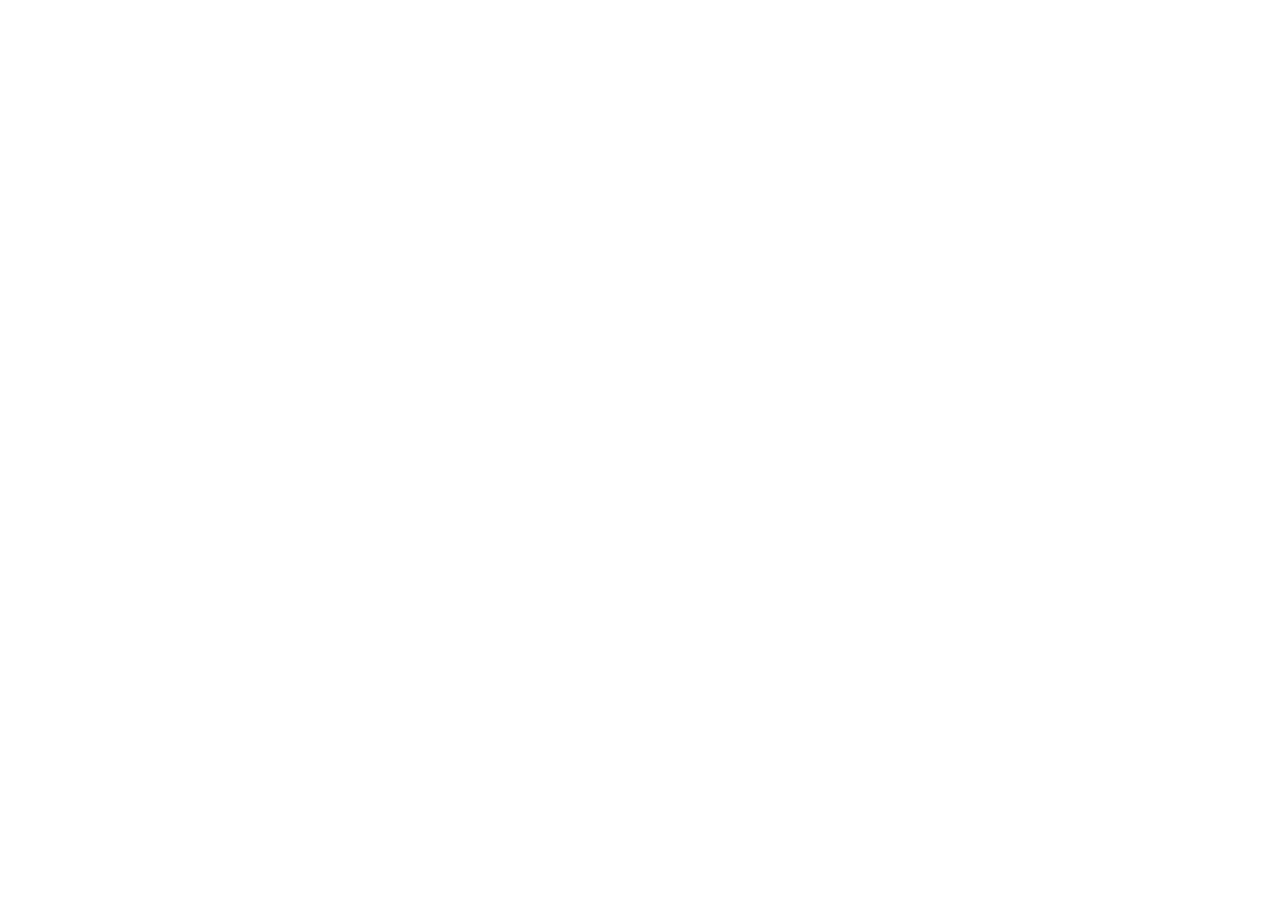
==== index.html @ 6823f7c6 "INICI" ====
<!DOCTYPE html>
<html lang="es">
    
<head>
    <meta charset="UTF-8">
    <meta name="viewport" content="width=device-width, initial-scale=1.0">

    <title>Can Bellès | Restaurant</title>
    <meta name="description" content="CUINA TRADICIONAL MEDITERRÀNIA.">

    <meta name="robots" content="index, follow">
    <link rel="canonical" href="https://canbelles.com/">

    <link rel="manifest" href="manifest.json">
    <link rel="icon" type="image/png" href="https://avsets.pages.dev/logo/logoBLL.png">
    <link rel="apple-touch-icon" href="https://avsets.pages.dev/logo/logoBLL.png">

    <!-- NUEVO: Apple (iPhone/iPad) -->
    <meta name="apple-mobile-web-app-capable" content="yes">
    <meta name="apple-mobile-web-app-status-bar-style" content="black-translucent">
    <meta name="apple-mobile-web-app-title" content="Can Bellès">
    <meta name="format-detection" content="telephone=yes">
    <meta name="theme-color" content="#81029A">

    <!-- NUEVO: carga más rápida del CDN de imágenes -->
    <link rel="preconnect" href="https://avsets.pages.dev" crossorigin>
    <link rel="dns-prefetch" href="https://avsets.pages.dev">

    <!-- NUEVO: geo para buscadores locales -->
    <meta name="geo.region" content="ES-CT">
    <meta name="geo.placename" content="Vilafranca">

    <meta name="google-site-verification" content="   " />

    <meta property="og:title" content="Can Bellès | Restaurant">
    <meta property="og:description" content="CUINA TRADICIONAL MEDITERRÀNIA.">
    <meta property="og:image" content="https://avsets.pages.dev/logo/logoBLL.png">
    <!-- NUEVO: tamaño de la imagen al compartir (WhatsApp lo necesita) -->
    <meta property="og:image:width" content="200">
    <meta property="og:image:height" content="200">
    <meta property="og:image:type" content="image/png">
    <meta property="og:type" content="website">
    <meta property="og:url" content="https://www.canbelles.com/">
    <meta property="og:locale" content="es_ES">
    <!-- NUEVO -->
    <meta property="og:site_name" content="AMR MotorBike">

    <meta name="twitter:card" content="summary_large_image">
    <meta name="twitter:title" content="Can Bellès | Restaurant">
    <meta name="twitter:description" content="CUINA TRADICIONAL MEDITERRÀNIA.">
    <meta name="twitter:image" content="https://avsets.pages.dev/logo/logoBLL.png">

    <script type="application/ld+json">
    {
      "@context": "https://schema.org",
      "@type": ["AutoRepair", "LocalBusiness"],
      "@id": "https://www.amrmotorbike.com/#business",
      "name": "AMR MotorBike",
      "image": "https://avsets.pages.dev/images/amrmotorbike/hero-amrmotorbike.webp",
      "logo": "https://avsets.pages.dev/logo/logo-nouAMR.png",
      "telephone": "+34669669877",
      "email": "info@amrmotorbike.com",
      "priceRange": "€€",
      "address": {
        "@type": "PostalAddress",
        "streetAddress": "C/ Vila Cinca, 97",
        "addressLocality": "Sabadell",
        "addressRegion": "Barcelona",
        "postalCode": "08208",
        "addressCountry": "ES"
      },
      "url": "https://www.amrmotorbike.com",
      "openingHours": ["Mo-Th 08:30-13:00", "Mo-Th 15:00-18:00", "Fr 08:30-16:00"],
      "areaServed": ["Sabadell", "Terrassa", "Barberà del Vallès", "Cerdanyola del Vallès"],
      "aggregateRating": {
        "@type": "AggregateRating",
        "ratingValue": "5.0",
        "reviewCount": "21",
        "bestRating": "5",
        "worstRating": "1"
      },
      "sameAs": ["https://g.page/r/CcBpNj0U5YUAEBM/review"]
    }
    </script>

    <!-- NUEVO: segundo bloque, va debajo del anterior, no lo sustituye -->
    <script type="application/ld+json">
    {
      "@context": "https://schema.org",
      "@type": "WebSite",
      "name": "AMR MotorBike",
      "url": "https://www.amrmotorbike.com/",
      "inLanguage": "es",
      "publisher": { "@id": "https://www.amrmotorbike.com/#business" }
    }
    </script>


    <style>
     body { opacity: 0; transition: opacity 0.5s ease-in; }
    </style>

    <script src="config.js?v=1.1"></script>

    <script>
        window.MODULS = ["cookies-banner.js","nav-comu.js", "main.js","footer-comu.js"];
    </script>

    <script src="loader.js"></script>
</head>


<body>

          <nav-comu></nav-comu>




    <div id="navbar"></div>
    <div id="hero"></div>
    <div id="stats"></div>
    <div id="seccions"></div>
    <!--<share-btn></share-btn>-->
    <div id="footer"></div>

    <cookies-banner></cookies-banner>

    <script data-goatcounter="https://amrmotorbike.goatcounter.com/count"
        data-goatcounter-settings='{"ignore_params": ["ved", "fbclid", "gclid"]}'             
        async src="//gc.zgo.at/count.js"></script>

    <script>
window.onerror = function(msg, src, line) {
    document.body.innerHTML += '<div style="background:red;color:white;padding:20px;font-size:14px;position:fixed;bottom:0;left:0;right:0;z-index:99999">' + msg + ' — línia ' + line + '</div>';
};
</script>
<script src="https://altervector.github.io/assets/components/share.js"></script>

</body>
</html>
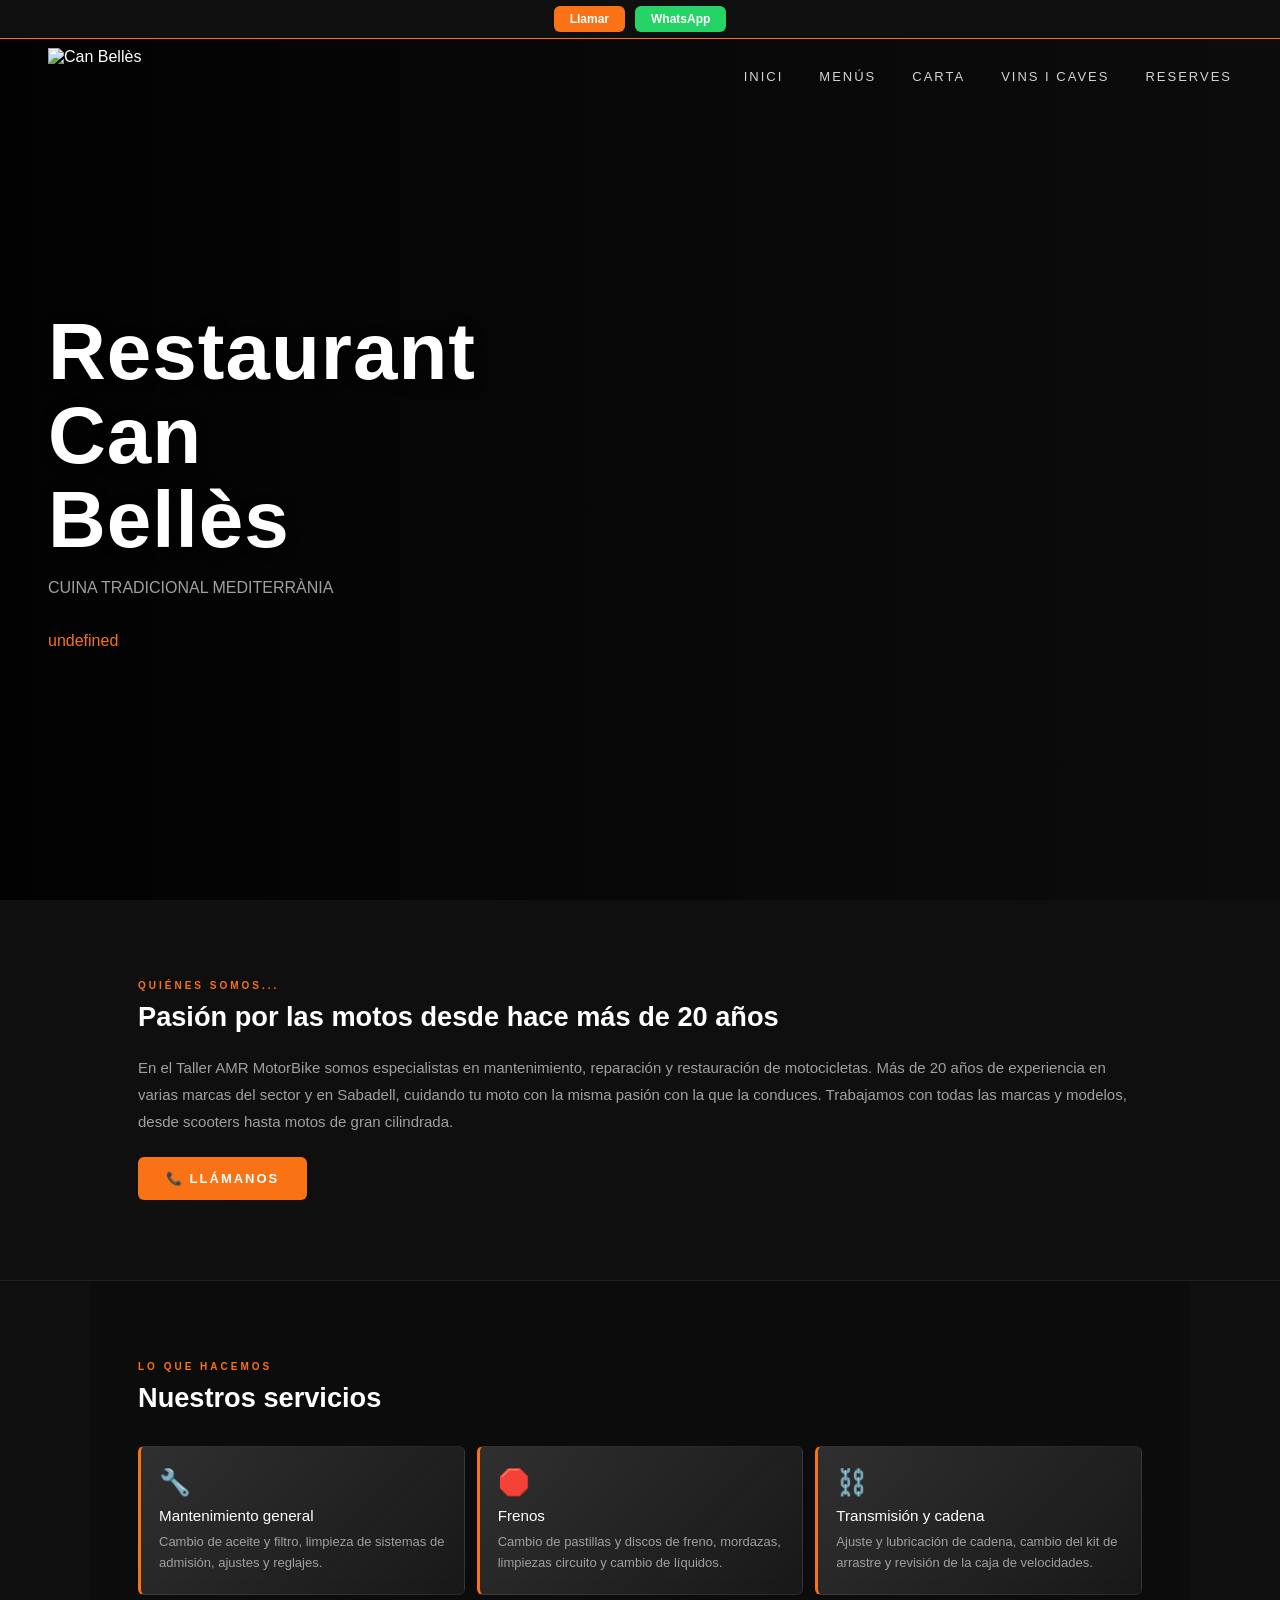
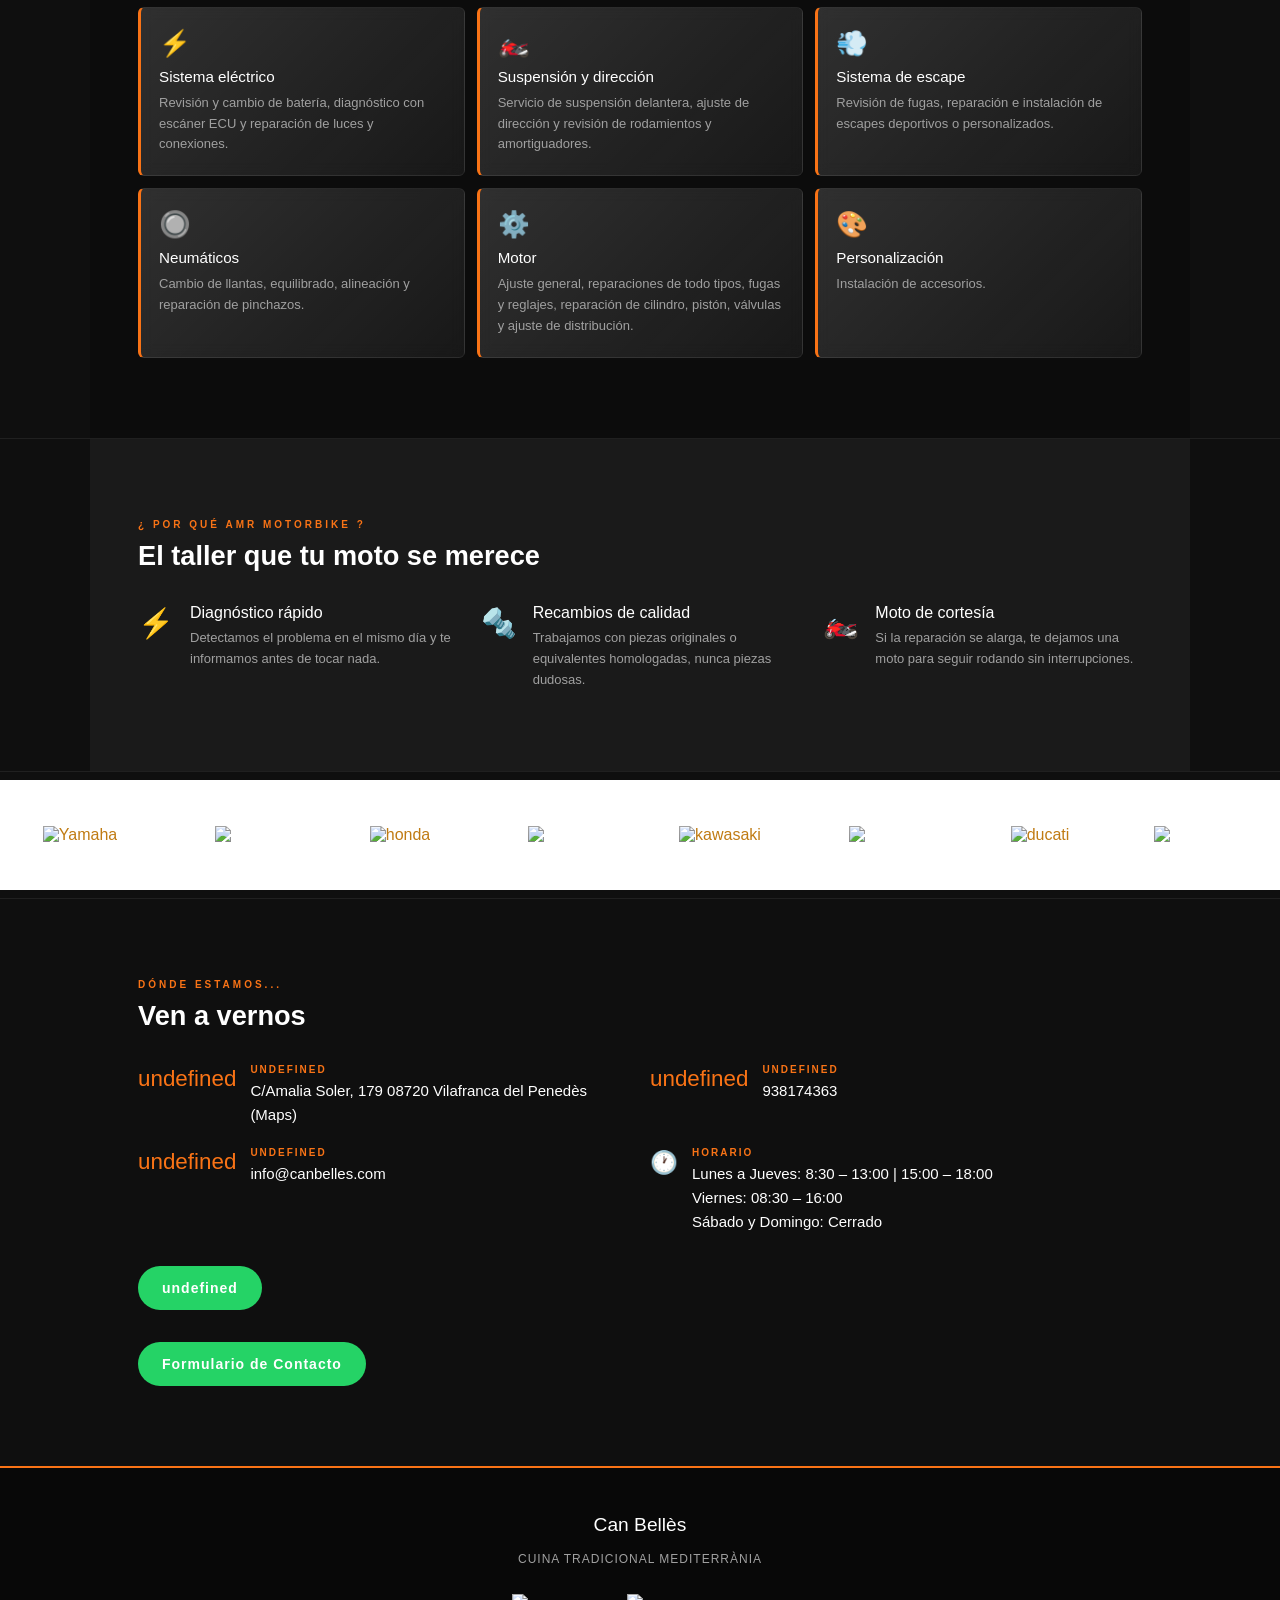
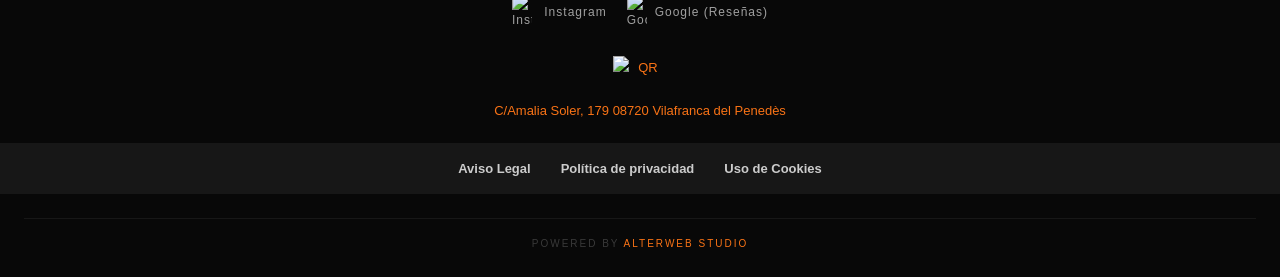
==== commit ed8e306b: "zcng" ====
--- a/index.html
+++ b/index.html
@@ -117,9 +117,8 @@
 
 
 
-    <div id="navbar"></div>
     <div id="hero"></div>
-    <div id="stats"></div>
+    <!div id="stats"></div>
     <div id="seccions"></div>
     <!--<share-btn></share-btn>-->
     <div id="footer"></div>
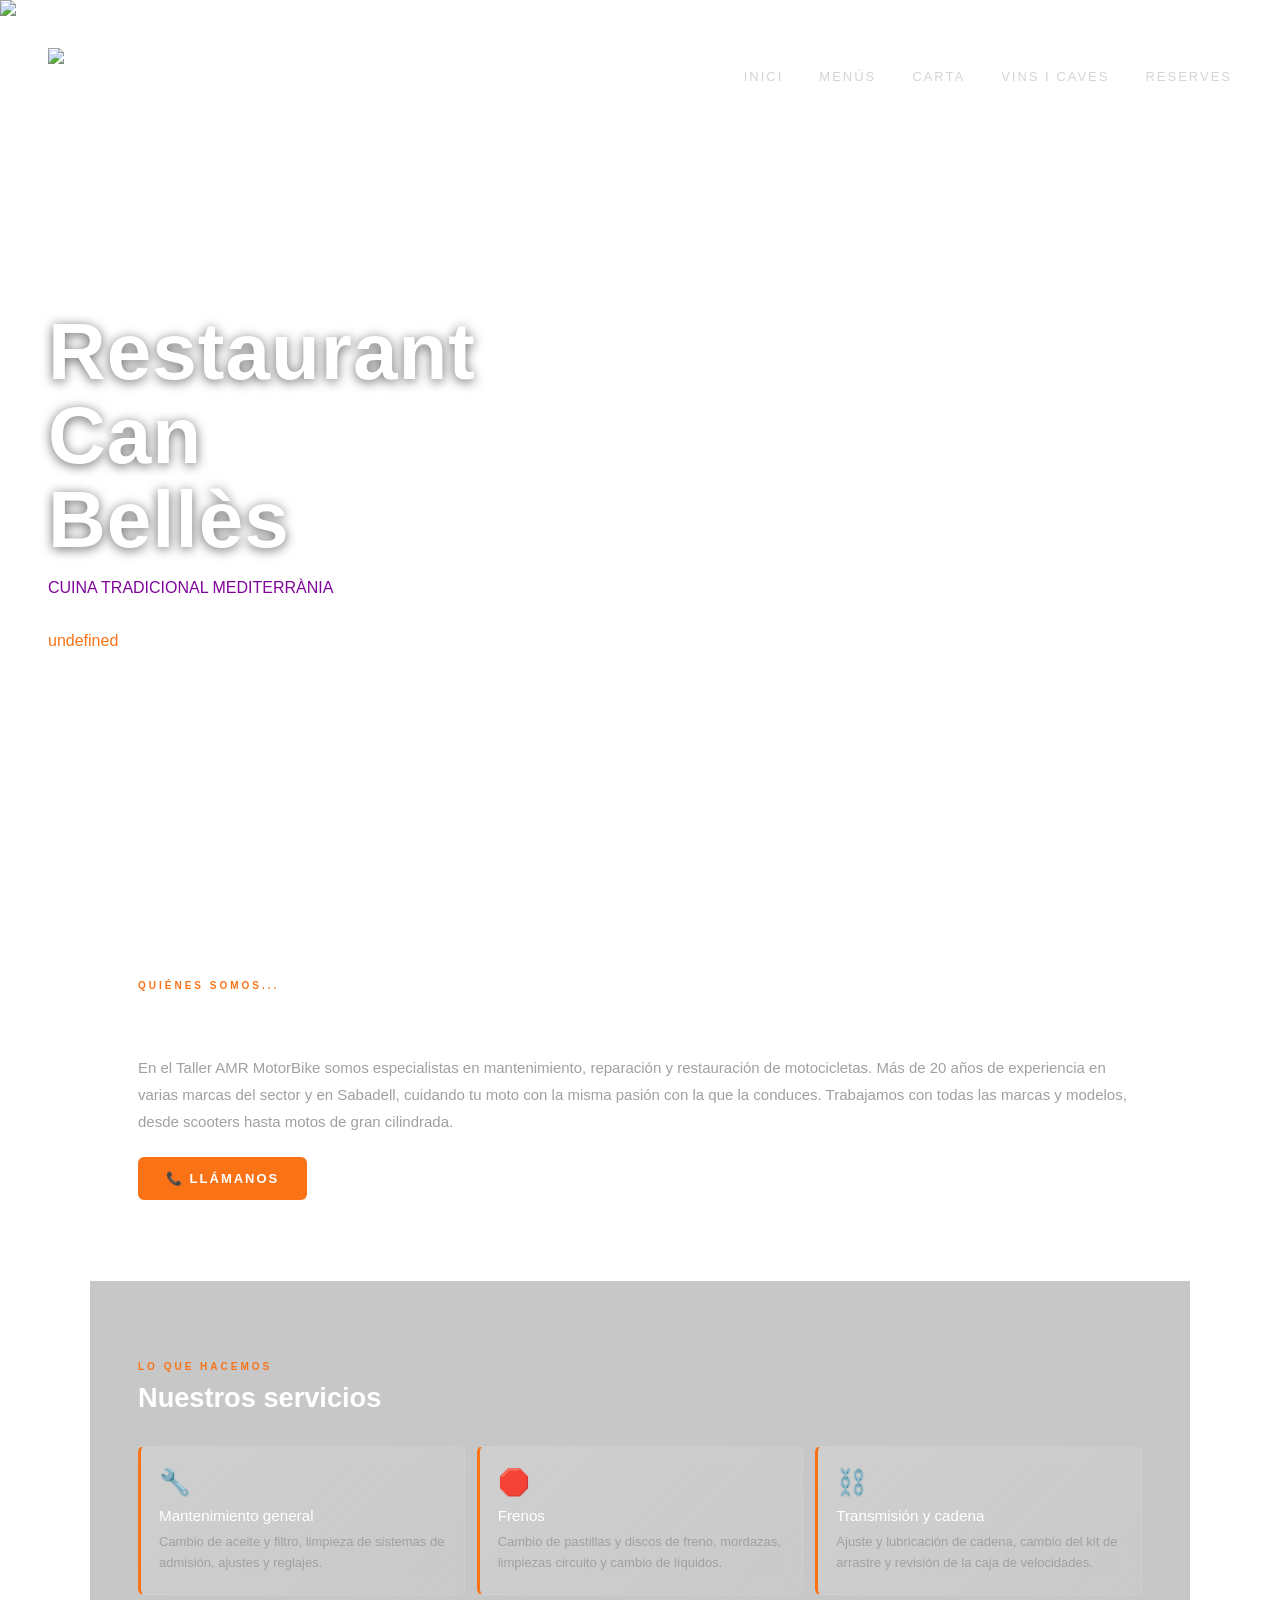
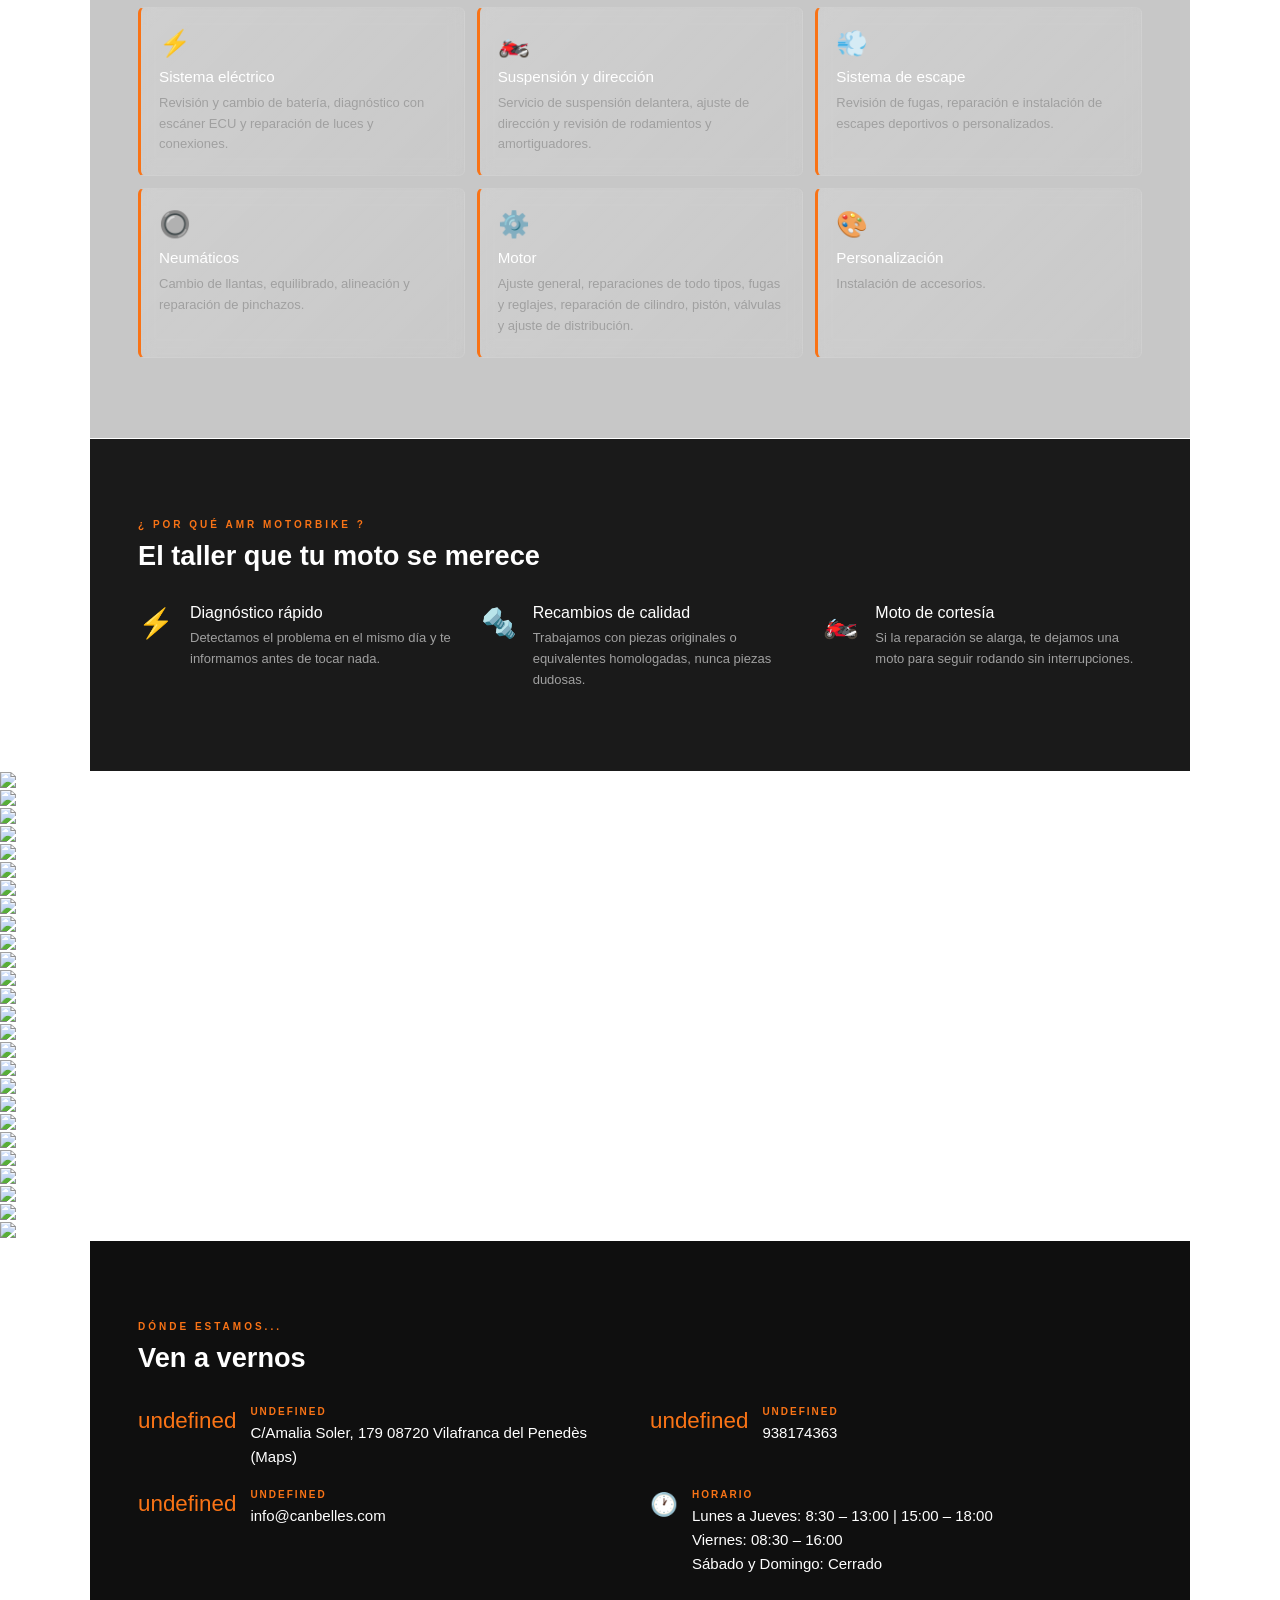
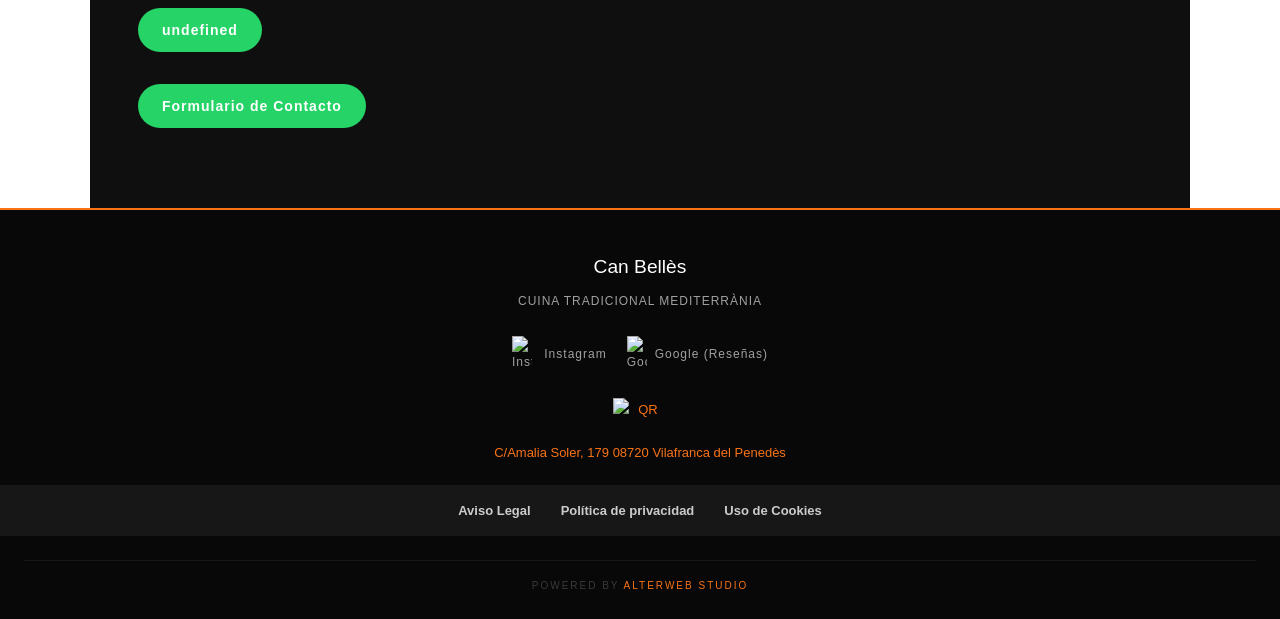
==== commit 9a9d78b7: ",jh" ====
--- a/index.html
+++ b/index.html
@@ -20,7 +20,7 @@
     <meta name="apple-mobile-web-app-status-bar-style" content="black-translucent">
     <meta name="apple-mobile-web-app-title" content="Can Bellès">
     <meta name="format-detection" content="telephone=yes">
-    <meta name="theme-color" content="#81029A">
+    <meta name="theme-color" content="#800699">
 
     <!-- NUEVO: carga más rápida del CDN de imágenes -->
     <link rel="preconnect" href="https://avsets.pages.dev" crossorigin>
@@ -112,7 +112,7 @@
 
 <body>
 
-          <nav-comu></nav-comu>
+    <nav-comu></nav-comu>
 
 
 
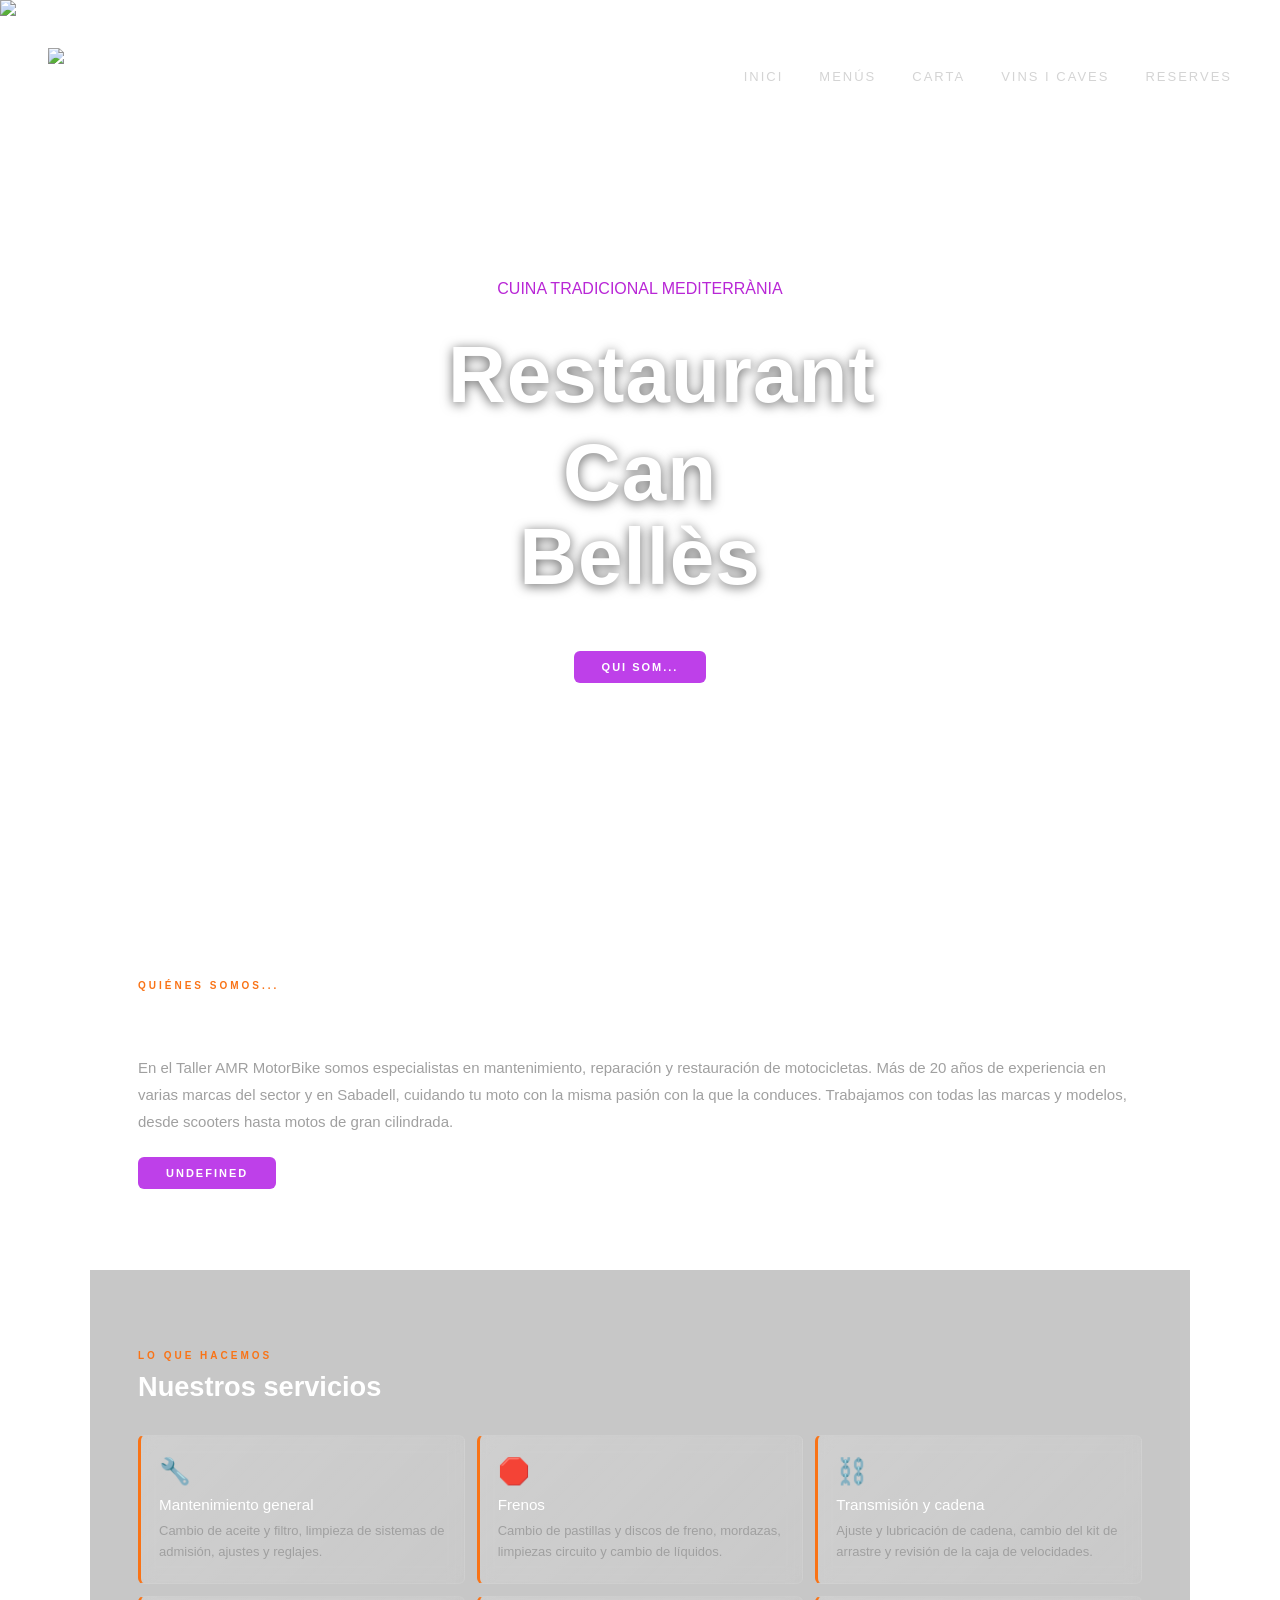
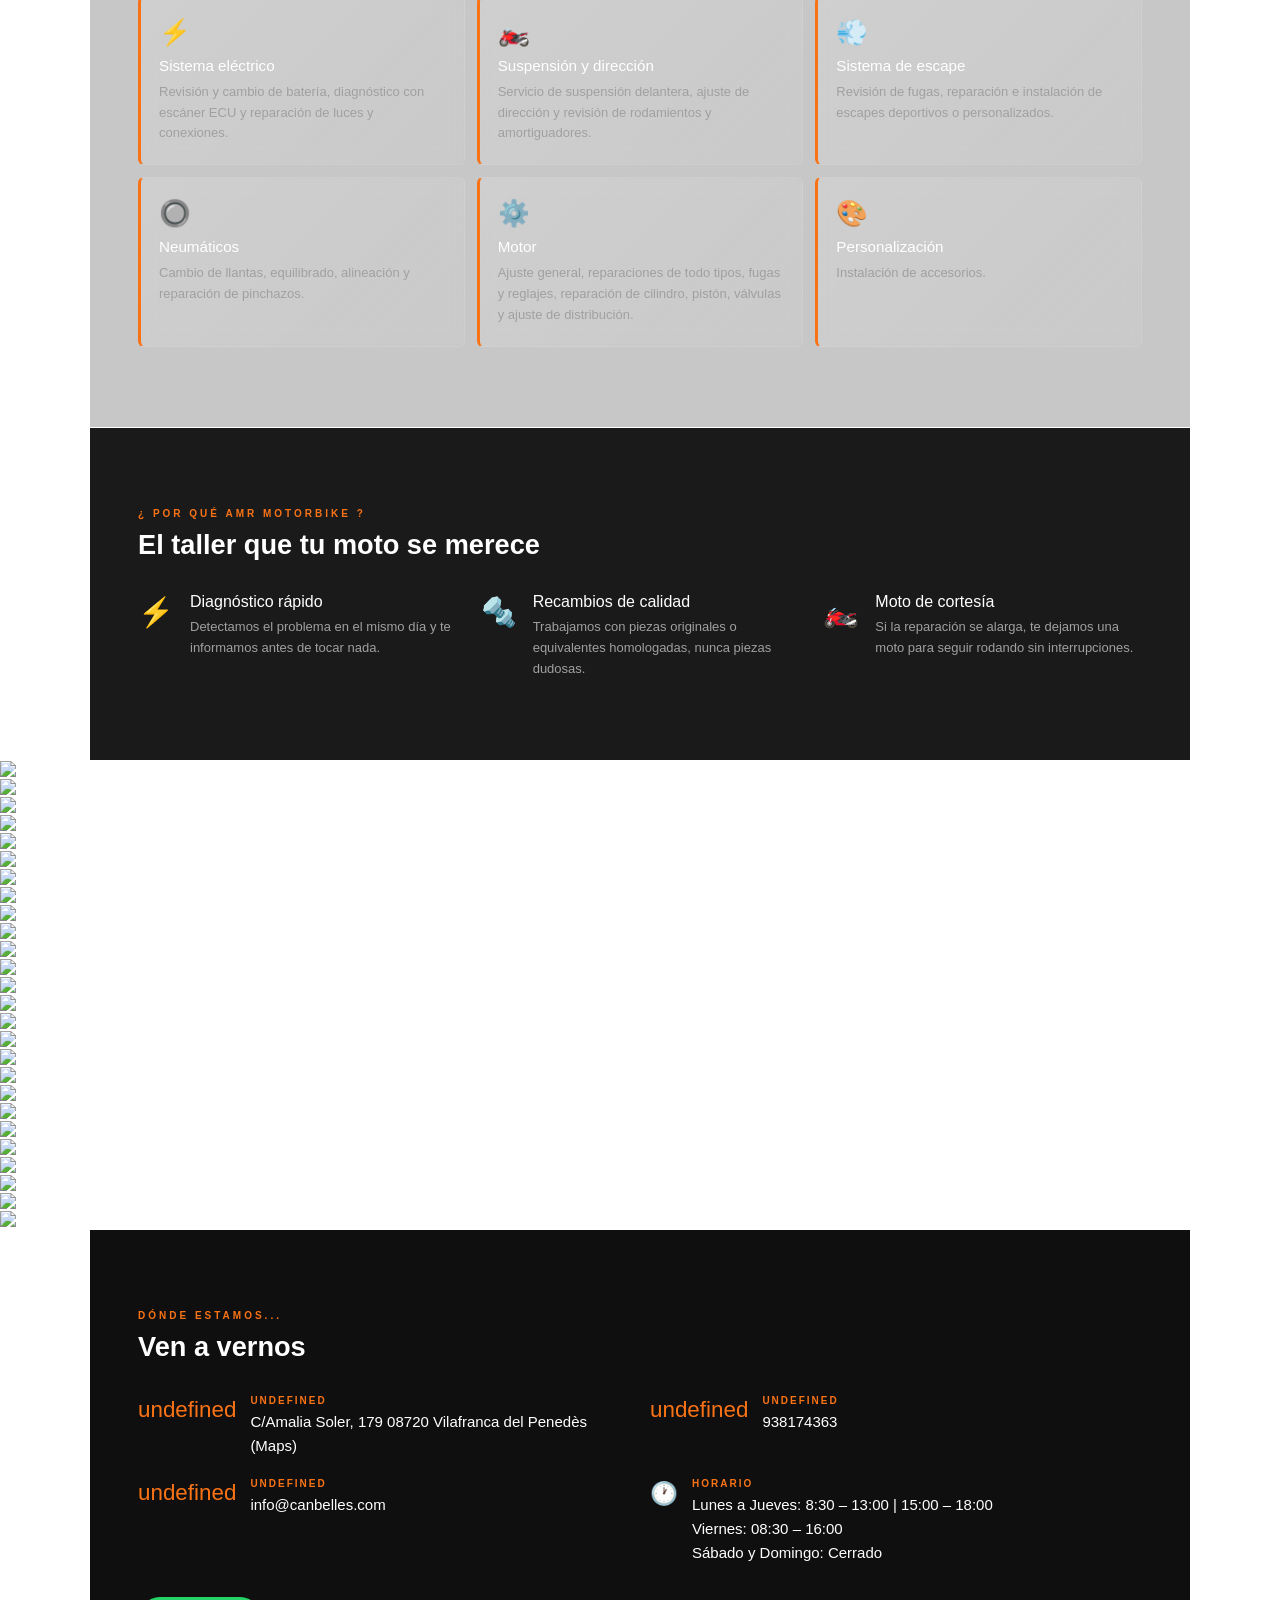
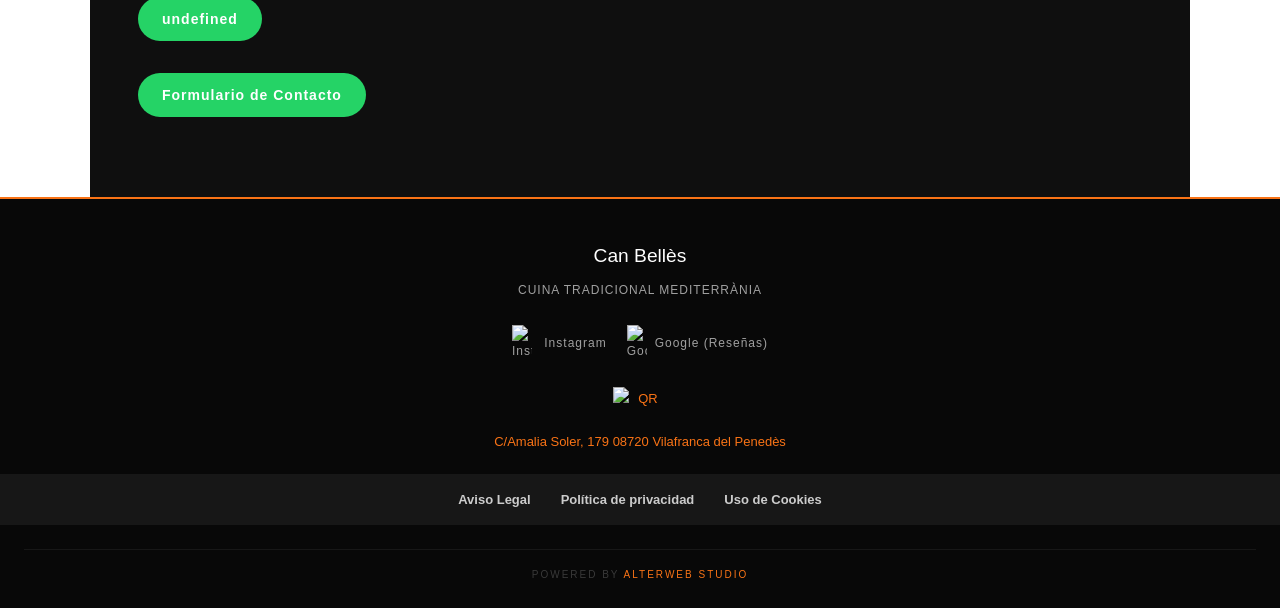
==== commit ff614f13: "v2" ====
--- a/index.html
+++ b/index.html
@@ -100,7 +100,7 @@
      body { opacity: 0; transition: opacity 0.5s ease-in; }
     </style>
 
-    <script src="config.js?v=1.1"></script>
+    <script src="config.js?v=1.2"></script>
 
     <script>
         window.MODULS = ["cookies-banner.js","nav-comu.js", "main.js","footer-comu.js"];
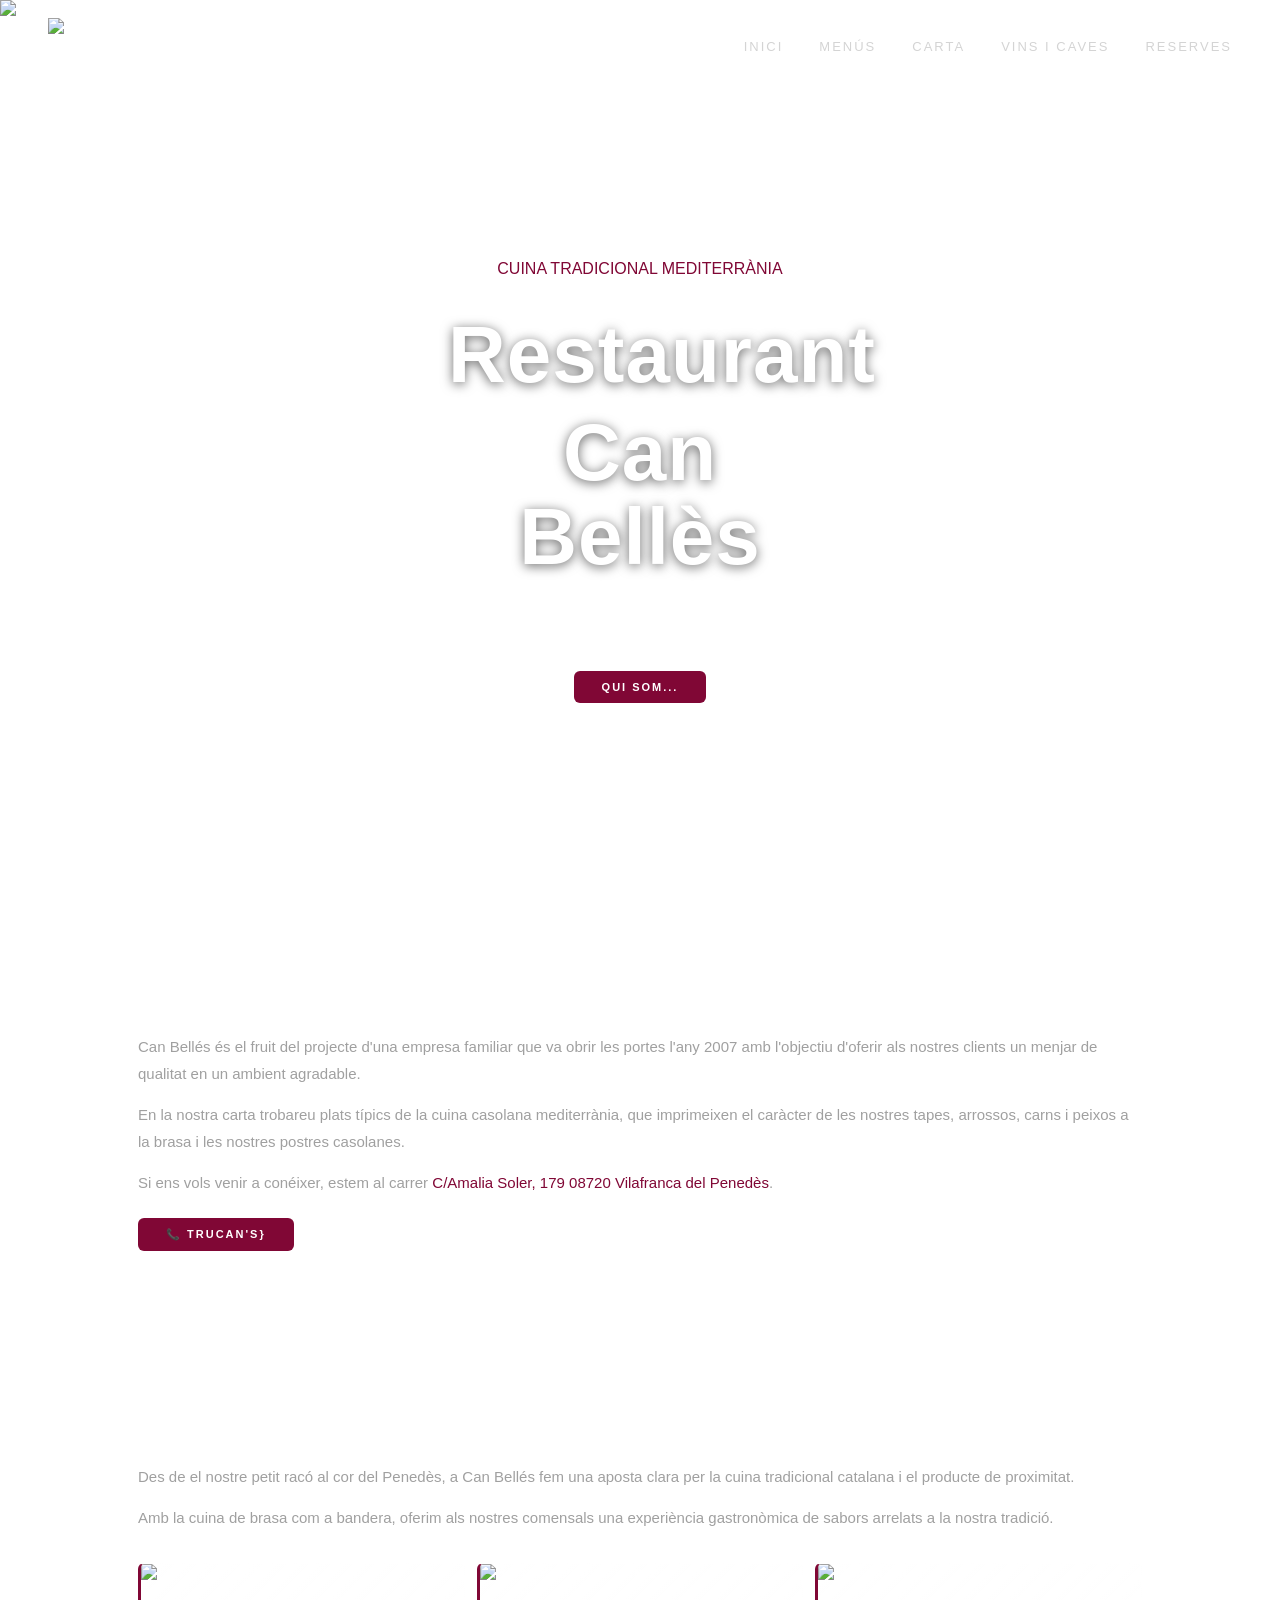
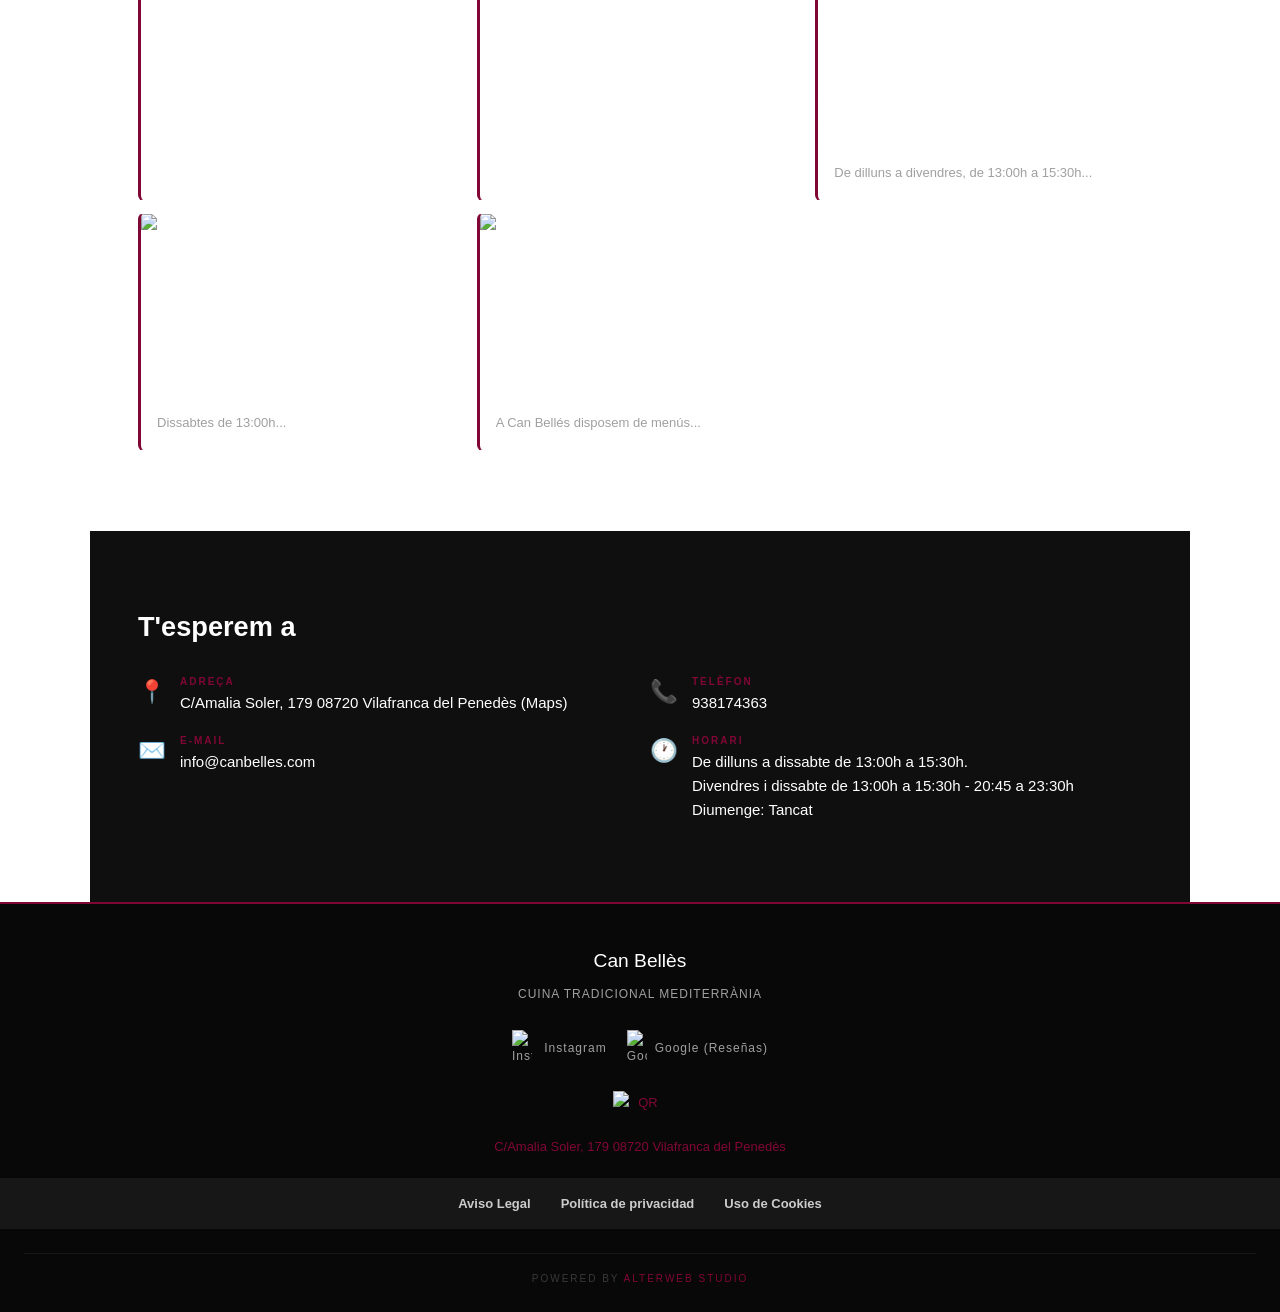
==== commit e3971e1a: "Update theme color in index.html" ====
--- a/index.html
+++ b/index.html
@@ -20,7 +20,7 @@
     <meta name="apple-mobile-web-app-status-bar-style" content="black-translucent">
     <meta name="apple-mobile-web-app-title" content="Can Bellès">
     <meta name="format-detection" content="telephone=yes">
-    <meta name="theme-color" content="#800699">
+    <meta name="theme-color" content="#800735">
 
     <!-- NUEVO: carga más rápida del CDN de imágenes -->
     <link rel="preconnect" href="https://avsets.pages.dev" crossorigin>
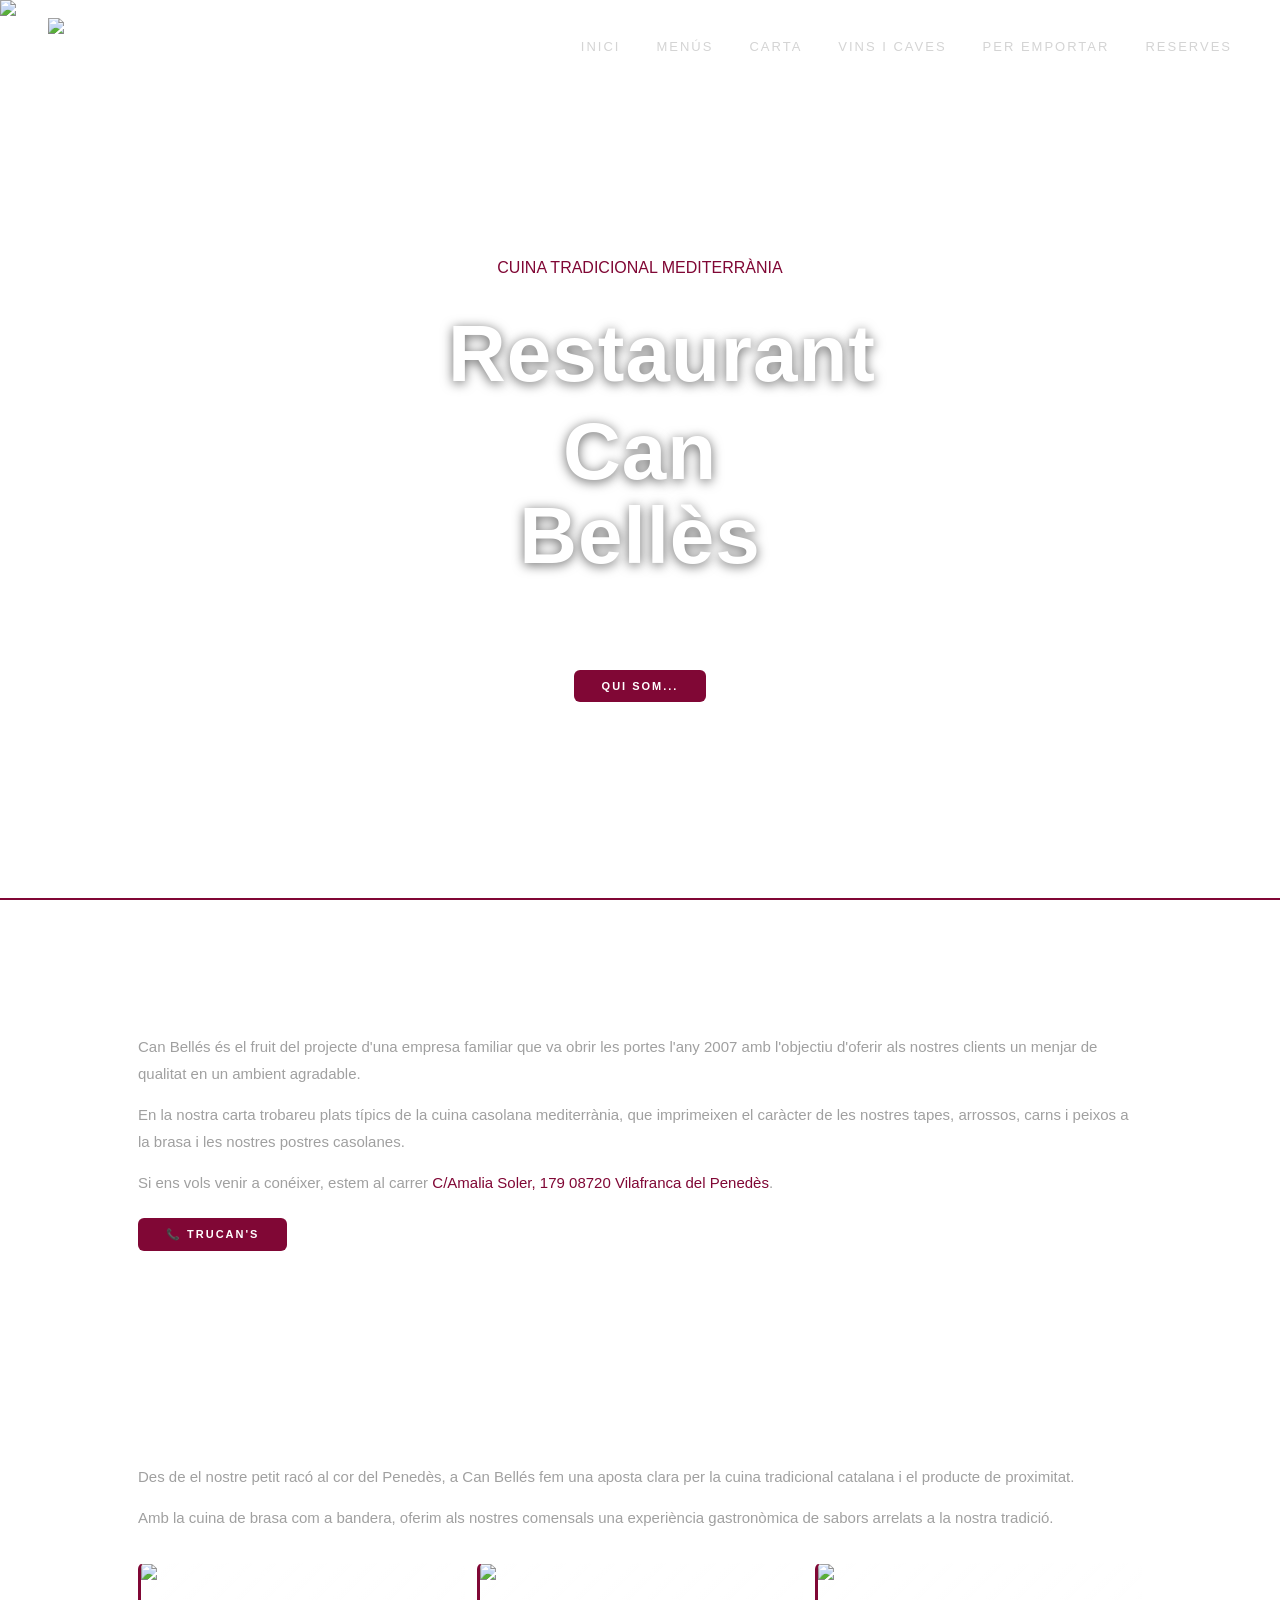
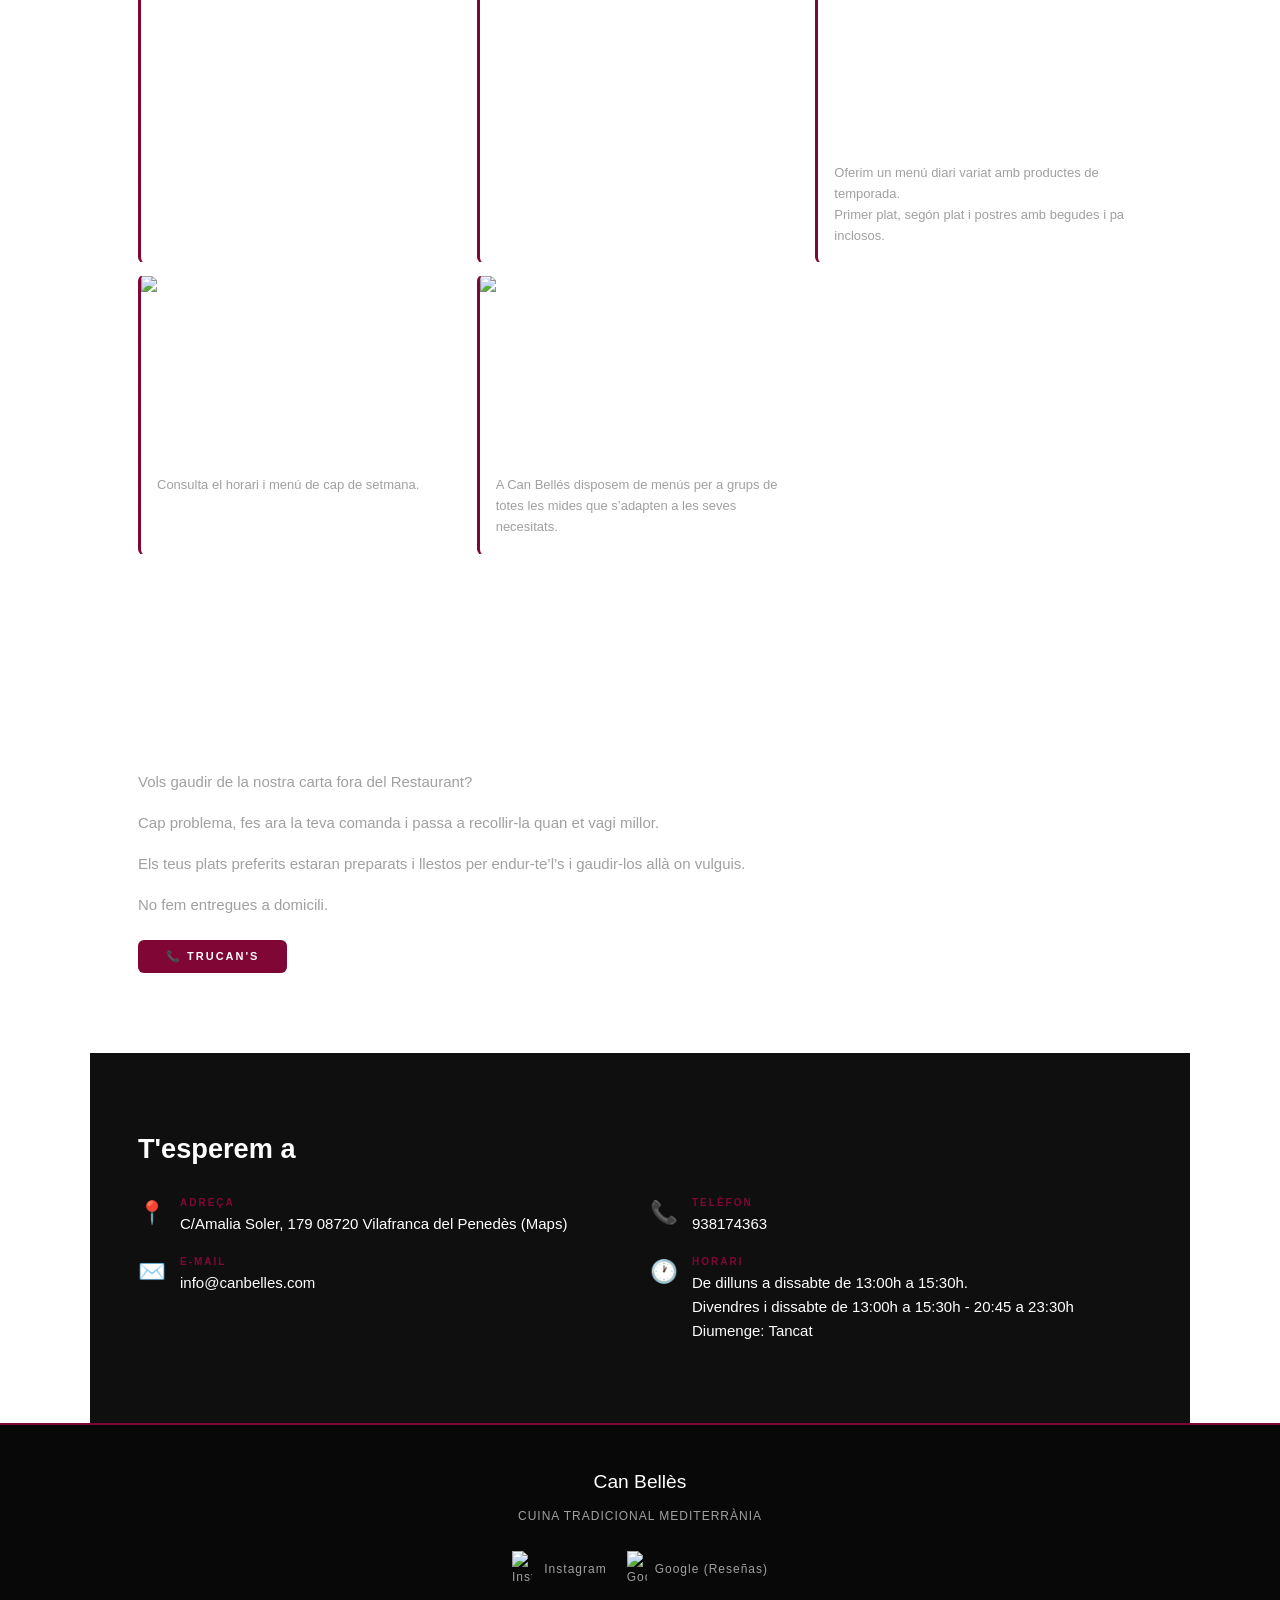
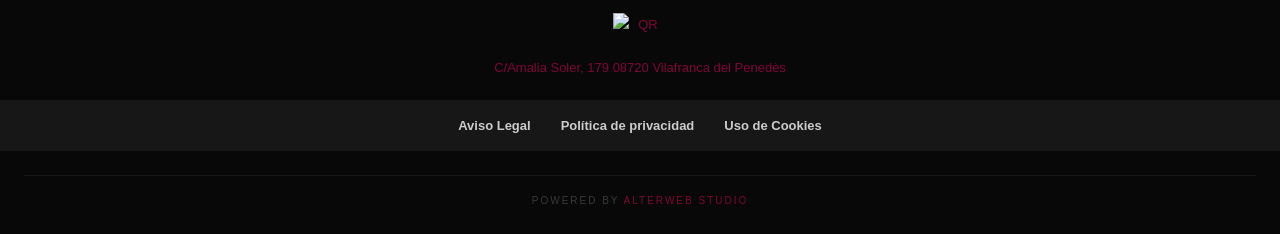
==== commit b853abfc: "db" ====
--- a/index.html
+++ b/index.html
@@ -103,7 +103,7 @@
     <script src="config.js?v=1.2"></script>
 
     <script>
-        window.MODULS = ["cookies-banner.js","nav-comu.js", "main.js","footer-comu.js"];
+        window.MODULS = ["cookies-banner.js","nav-comu.js","menulogic.js", "main.js","footer-comu.js"];
     </script>
 
     <script src="loader.js"></script>
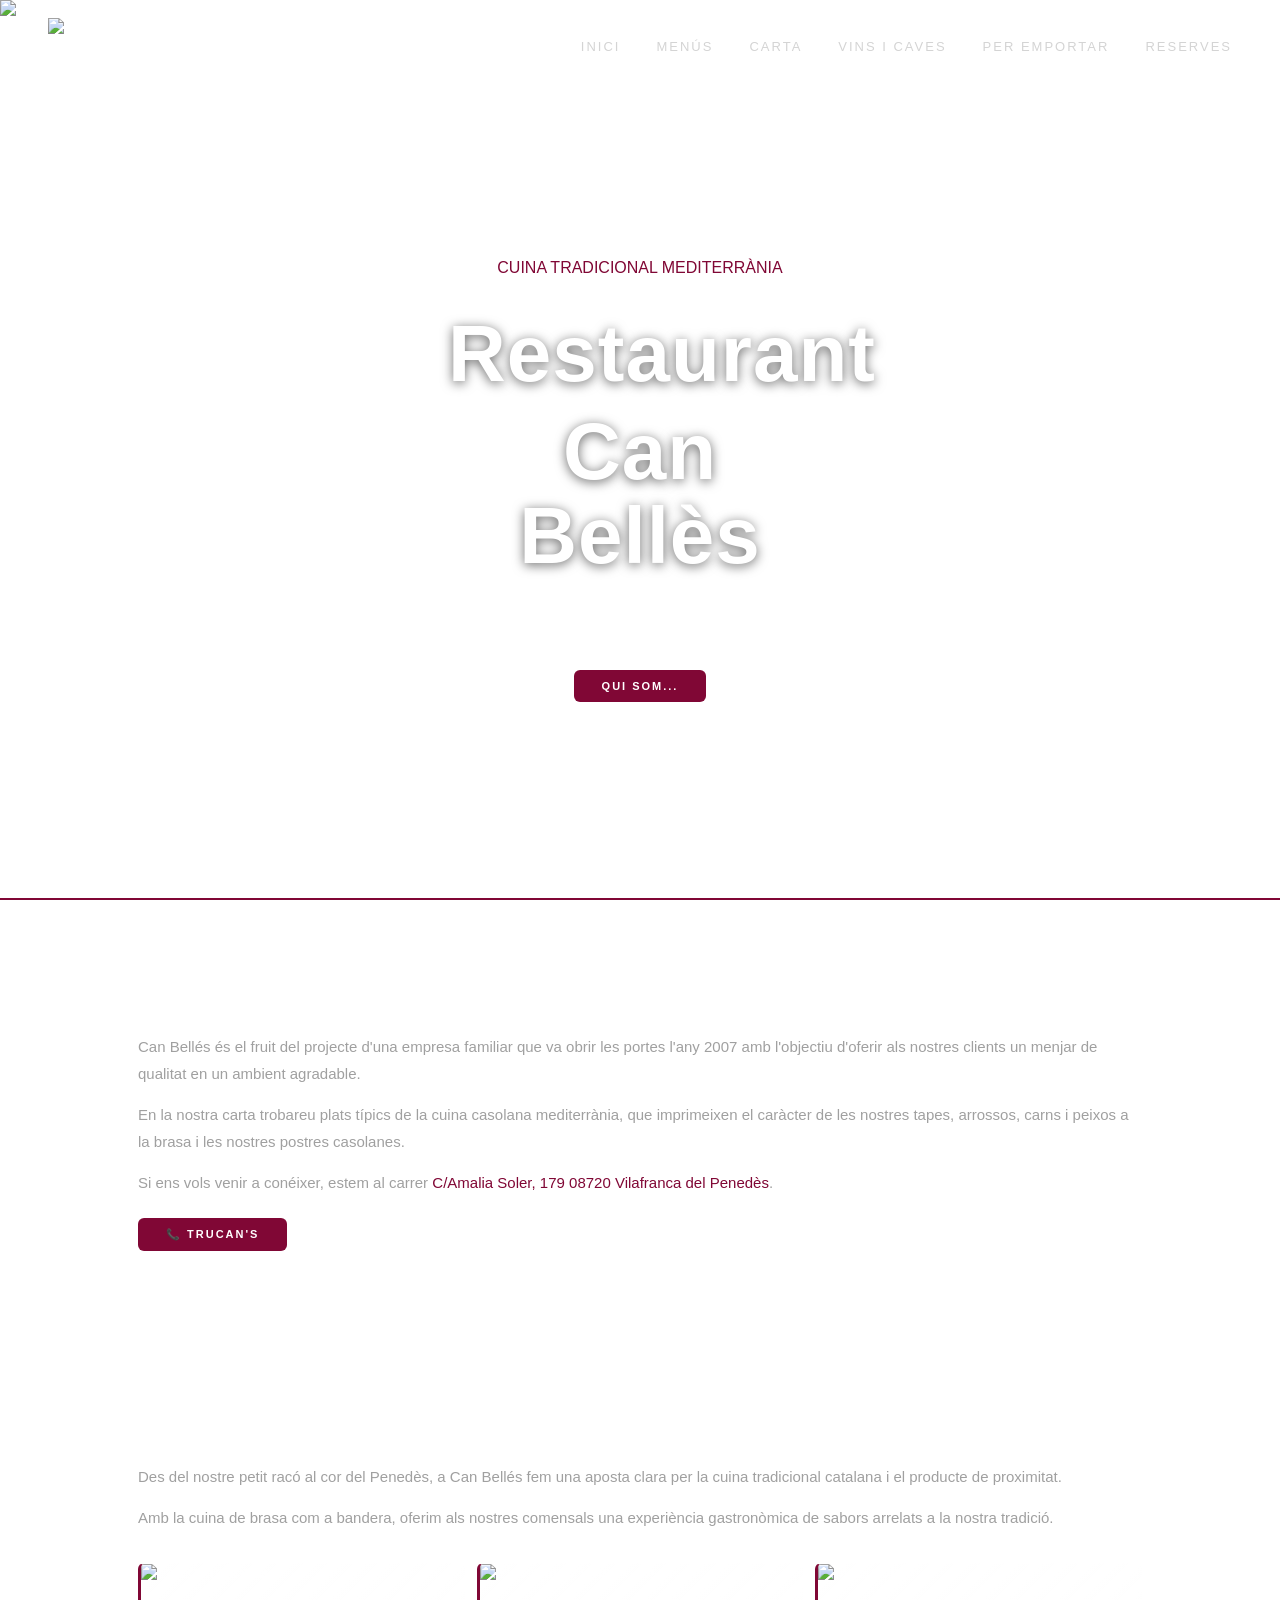
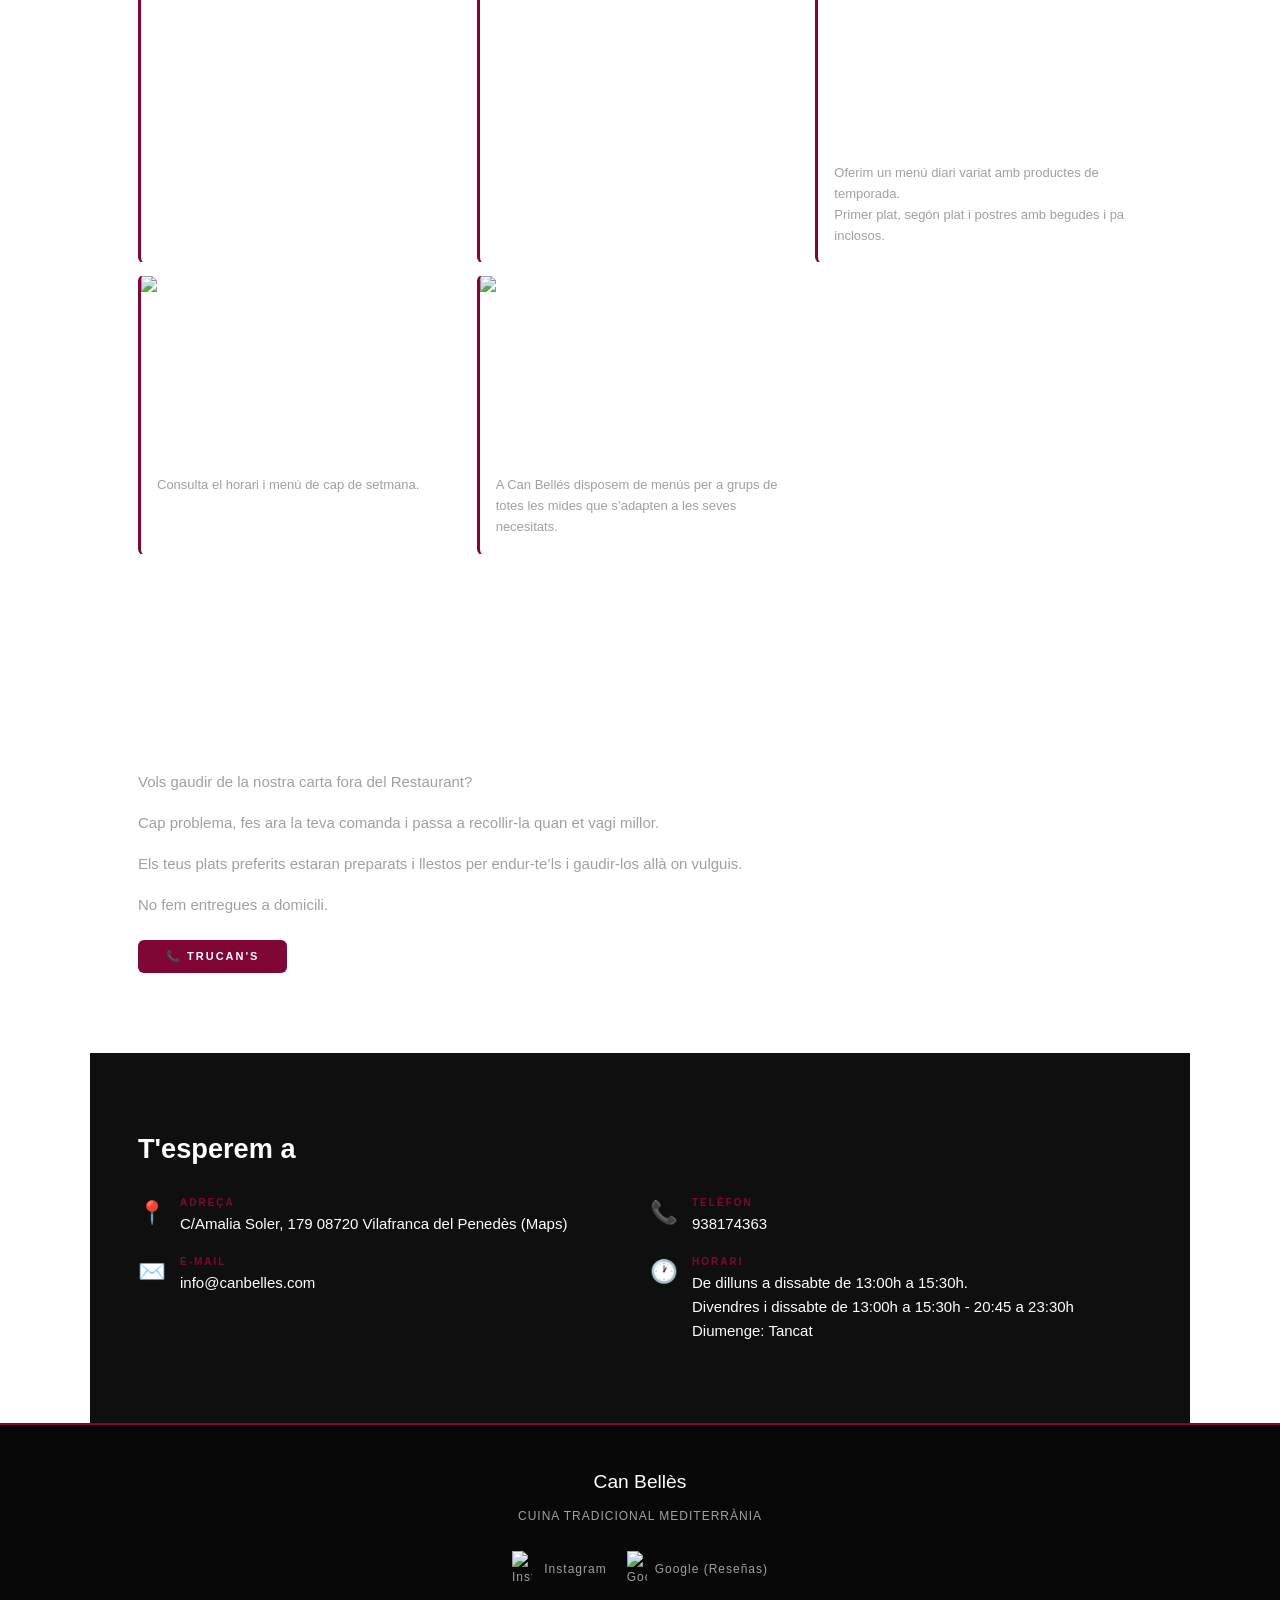
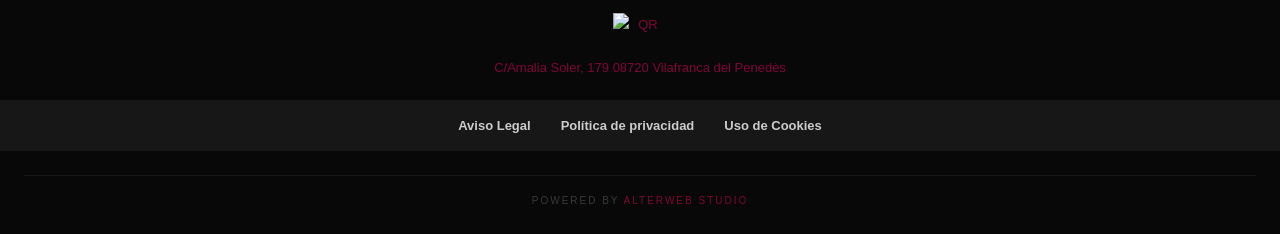
==== commit 4041a6c5: "hgg" ====
--- a/index.html
+++ b/index.html
@@ -9,7 +9,7 @@
     <meta name="description" content="CUINA TRADICIONAL MEDITERRÀNIA.">
 
     <meta name="robots" content="index, follow">
-    <link rel="canonical" href="https://canbelles.com/">
+    <link rel="canonical" href="">
 
     <link rel="manifest" href="manifest.json">
     <link rel="icon" type="image/png" href="https://avsets.pages.dev/logo/logoBLL.png">
